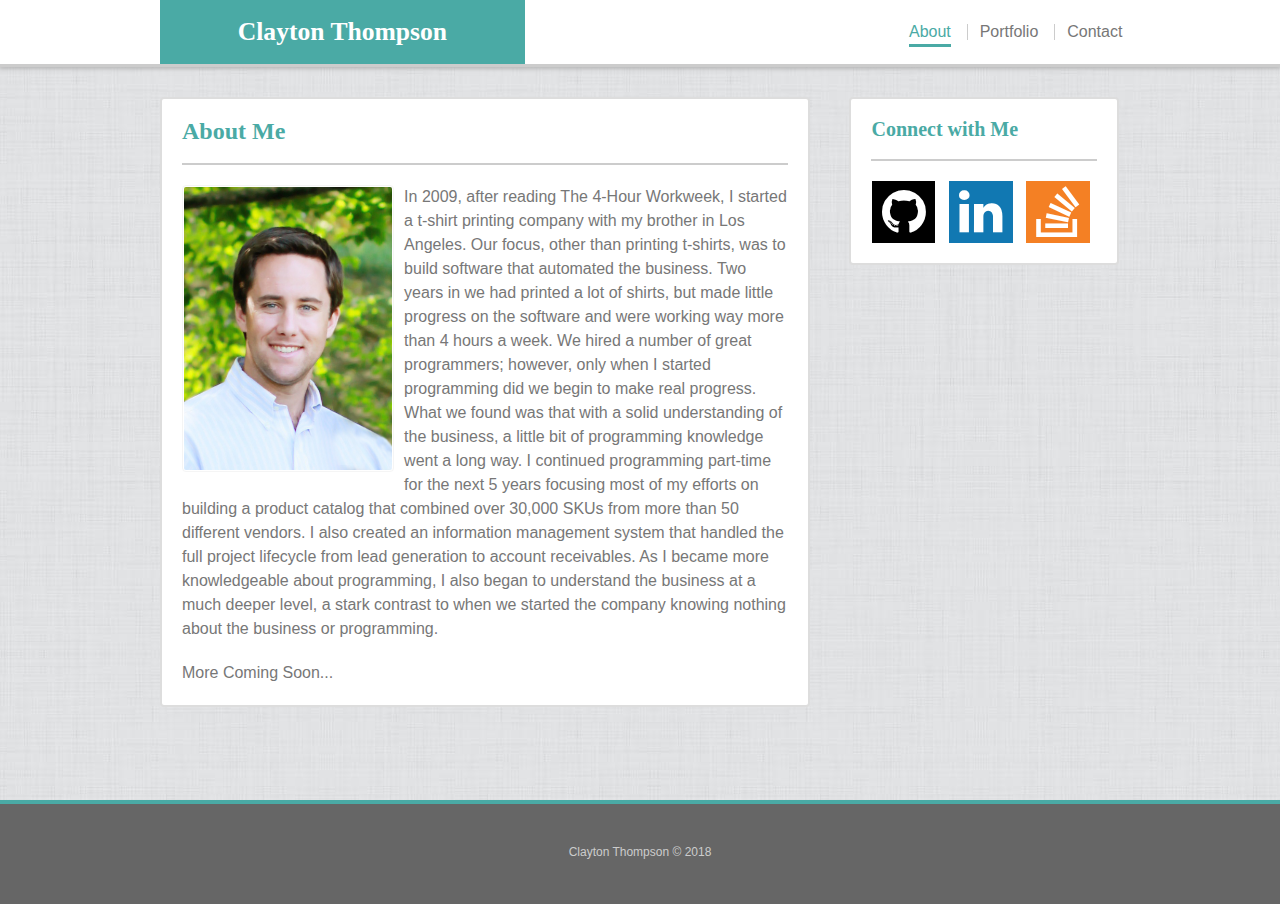
==== index.html @ 2136c7cc "completed assignment" ====
<!DOCTYPE html>
<html lang="en">

<title>Clayton Thompson - Portfolio</title>
<link rel="shortcut icon" href="assets/image/favicon.ico">

<meta charset="UTF-8">
<meta name="viewport" content="width=device-width, initial-scale=1, shrink-to-fit=no"> 
<link rel="stylesheet" href="assets/css/reset.css">
<link rel="stylesheet" href="assets/css/style.css">
<link rel="stylesheet" href="assets/vendor/font-awesome-4.7.0/css/font-awesome.min.css">



<body>
  <div class="wrapper">
    <header>
      <div class="contentWrapper">
        <a href="index.html" id="logo"><h1>Clayton Thompson</h1></a>
        <nav>
          <ul>
            <li><a class="selected" href="index.html">About</a></li>
            <li><a href="portfolio.html">Portfolio</a></li>
            <li><a href="contact.html">Contact</a></li>
          </ul>
        </nav>
      </div>
    </header>
    <main class="contentWrapper">
      
      <section class="contentBox clear">
        <h1 class="headerBox">About Me</h1>
        <figure class="about" >
          <img src="assets/image/profilepic.png" alt="Profile Picture" />
        </figure>
        
        <article>

          <p>In 2009, after reading The 4-Hour Workweek,  I started a t-shirt printing company with my brother in Los Angeles. Our focus, other than printing t-shirts, was to build software that automated the business. Two years in we had printed a lot of shirts, but made little progress on the software and were working way more than 4 hours a week. We hired a number of great programmers; however, only when I started programming did we begin to make real progress. What we found was that with a solid understanding of the business, a little bit of programming knowledge went a long way. I continued programming part-time for the next 5 years focusing most of my efforts on building a product catalog that combined over 30,000 SKUs from more than 50 different vendors. I also created an information management system that handled the full project lifecycle from lead generation to account receivables. As I became more knowledgeable about programming, I also began to understand the business at a much deeper level, a stark contrast to when we started the company knowing nothing about the business or programming.</p>

          <p>More Coming Soon...</p>

        </article>
      </section>

      <aside class="contentBox">
          <h2 class="headerBox">Connect with Me</h2>
          <ul class="socialLinks">
            <li class="black"><a href="https://github.com/clayton650" target="_blank"><i class="fa fa-github" aria-hidden="true"></i></a></li>
            <li class="blue"><a href="https://www.linkedin.com/in/clayton-thompson" target="_blank"><i class="fa fa-linkedin" aria-hidden="true"></i></a></li>
            <li class="orange"><a href="https://stackoverflow.com/users/802521/clayton" target="_blank"><i class="fa fa-stack-overflow" aria-hidden="true"></i></a></li>
          </ul>  
      </aside>

    </main>
    <div class="push"></div>
  </div>
  <footer>
    <div>
      <span>Clayton Thompson &copy; 2018</span>
    </div>
  </footer>
</body>
</html>
---- assets/css/style.css ----
/* Style Notes 

grey: #cccccc
teal: #4aaaa5
white: #ffffff
off white (whitesmoke): #f5f5f5;

*/

/*Sticky Footer*/
	
html, body {
  height: 100%;
  margin: 0;
}
.wrapper {
  min-height: 100%;

  /* Equal to height of footer */
  /* But also accounting for potential margin-bottom of last child */
  margin-bottom: -100px;
}

footer, .push {
  height: 100px;
}

/*End of Sticky Footer*/


/*Page Defaults*/

	body{
		font-size: 100%;
		font-family: 'Arial', 'Helvetica Neue', Helvetica, sans-serif;
		color: #777777;
		background: #f5f5f5 url("../image/whitey.png") repeat;
	}

	h1, h2, h3 {
		font-family: 'Georgia', Times, 'Times New Roman', serif;
		color: #4aaaa5;
	}

	h1{
		font-size: 150%;
		font-weight: bold;
	}

	h2{
		font-size: 125%;
	    font-weight: bold;
	}

	ul.square, ol.decimal{
		margin-bottom: 20px;
		line-height: 150%;
	}

	ul.square{
		list-style-type: square;

	}

	ol.decimal{
		list-style-type: decimal;
	}

	ul.square, ol.decimal{
		margin-bottom: 20px;
		margin-left: 40px;
		line-height: 150%;
	}

	ul.square li, ol.decimal li{

	}



	.contentWrapper{
		box-sizing: border-box;
		width: 960px;
		margin-left: auto;
		margin-right: auto;
	}

	.contentBox {
		background-color: #ffffff;
		border: 2px solid #dddddd;
		padding: 20px 20px 0 20px;
		border-radius: 4px;
	}

	.headerBox{
		padding-bottom: 20px;
		border-bottom: 2px solid #cccccc;
		margin-bottom: 20px;
	}

/* End of Page Defaults*/


/* Header */

	header{
		position:relative;
		display: block;
		margin-bottom: 30px;
		background-color: #ffffff;
		border-bottom: 3px solid #cccccc;
		box-shadow: 0px 0px 5px 1px darkgrey;
	}

	#logo{
		box-sizing: border-box;
		display: inline-block;
		background-color: #4aaaa5;
		padding: 2%;
		vertical-align: middle;
		text-align: center;
		width: 38%;
		cursor: pointer;
		text-decoration: none;
		
	}

	#logo h1{
		font-size: 160%;
		color: #ffffff;
	}

	header nav {
		box-sizing: border-box;
		display: inline-block;
		position: relative;
	    right: -2%;
		vertical-align: middle;
		text-align: right;
		width: 61%;
	}


	header nav li{
		display: inline-block;
		position: relative;
		vertical-align: middle;
		padding: 0 2%;
		border-left: 1px solid #cccccc;
	}

	header nav li a{
		color: inherit;
		text-decoration: none;
		cursor: pointer;
	}

	header nav li a:hover, header nav li a.selected{
		color: #4aaaa5;
		padding-bottom: 8%;
		border-bottom: 3px solid #4aaaa5;	
	}

	/*header nav li a:hover::after, header nav li a.selected::after{
		position: absolute;
		bottom: -33px;
	    left: 46%;
		content:'\f0d7';
		font-family: FontAwesome;
		color: inherit;
	}*/

	header nav li a:after:hover{
		display:block;
	}

	header nav li a.selected:hover{
		opacity: .5;
	}

	header nav li:first-child{
		border-left: 0px;
	}

/* End of Header */


/* Main - General */

	main{
		vertical-align: top;
		margin-bottom: 40px;
	}

	section, aside{
		display: inline-block;
		vertical-align: top;
	}


	section {
		box-sizing: border-box;
		width: 650px;
	}

/*End Main o General */


/* Aside */

	aside {
		box-sizing: border-box;
		width: 270px;
		margin-left: 35px;

	}

	aside ul.socialLinks{
		margin-bottom: 20px;
		margin-left: -4%;

	}

	aside ul.socialLinks li{
		box-sizing: border-box;
		display: inline-block;
		vertical-align: middle;
		text-align: center;
		margin-left: 4%;
		width: 27%;
		padding: 2%;
		color: #ffffff;
		background-color: black;
		border: 1px solid black;
		
	}

	aside ul.socialLinks li a{
		display: inline-block;
		color: inherit;
		/*max-width: 50px;*/
		/*max-height: 50px;*/
		/*padding: 10px;*/
		/*background: black;*/
		
		/*border: 1px solid black;*/
		width: 100%;
	}

	aside ul.socialLinks li a i{
		font-size: 318%;
	}

	aside ul.socialLinks li:hover{
		color: black;
		background-color: #ffffff;
	}

	aside ul.socialLinks li.blue{
		border: 1px solid #1178b2;
		background-color: #1178b2;
	}

	aside ul.socialLinks li.blue:hover {
		color: #1178b2;
		background-color: #ffffff;
	}

	aside ul.socialLinks li.orange{
		border: 1px solid #F48024;
		background-color: #F48024;
	}

	aside ul.socialLinks li.orange:hover {
		color: #F48024;
		background-color: #ffffff;
	}

	aside ul.socialLinks li:focus{
		color: white;
		background-color: #4aaaa5;
		border: 1px solid #4aaaa5;
	}
	
/* End of Aside */


/* Page - About */

	section .about img{
		box-sizing: border-box;
		float:left;
		width: 35%;
		margin: 0 10px 10px 0px;
		border-radius: 4px;
		padding: 1px;
		border: 1px solid #f5f5f5;
	}

	section p{
		margin-bottom: 20px;
		line-height: 150%;
	}


	.clear::after{
		content:"";
		clear: both;
		display: block;
	}


/*End Page - About*/


/* Page - Contact */

	form input, form textarea{
		margin-bottom: 20px;
	}

	form input:not([type="submit"]), form textarea{
		box-sizing: border-box;
		display: block;
		width: 100%;
		border: 1px solid #cccccc;
		border-radius: 2px;
		padding: 5px;
		
	}

	::placeholder{
		color: #cccccc;
	}

	form input[type="submit"]{
		background-color: #4aaaa5;
		color: #ffffff;
		border: 1px solid #4aaaa5;
		font-size: 18px;
		padding: 5px 20px;
		cursor: pointer;
	}



	form input[type="submit"]:hover{
		background-color: #ffffff;
		color: #4aaaa5;
	}
		

	form label{
		display: block;
		margin-bottom: 5px;
	}

/* End Page - Contact */


/* Page - Portfolio  */

	.figureWrapper{
		display: block;
		width: 626px;
		margin-left: -20px; /* pull figure left to offset figure left margin*/
	}

	.figureWrapper figure{
		display: inline-block;
		position: relative;
		margin: 0 0 20px 20px;
		padding: 4px;
		border-radius: 2px;
		background-color: #f5f5f5;
		
	}

	.figureWrapper .crop{
		box-sizing: border-box;
		width: 282px;
		height: 250px;
		border: 1px solid #ffffff;
		overflow: hidden;
	}

	.figureWrapper figure img{
		height: 250px;
		border: #ffffff;
	}

	.figureWrapper figure figcaption{
		display: block;
		position: absolute;
		bottom: 10px;
		background: #4aaaa5;
		color: white;
		text-align: center;
		padding: 10px 5px;
		width: 274px;
	    margin-left: -2px;
	    border-radius: 2px;
	}


/* End Page - Portfolio */


/* Footer */

	footer{
		display: block;
		text-align: center;
		border-top: 4px solid #4aaaa5;
		background-color: #666666;
		color: #cccccc;
		font-size: 12px;
		width: 100%;

	}

	footer div{
		display: inline-block;
	}

	footer span{
		display: table-cell;
		vertical-align: middle;
		height: 96px;
		margin: 0 auto;

	}

/* End of Footer */

/* @media section */

/*960 / 650 /270 section aside*/

@media screen and (max-width: 980px) {

	.contentWrapper{
		width: 98%;
	}

	section{
		width: 64%;
	}

	section .about img {
	    float: none;
	    width: 100%;
	}

	aside{
		width: 30%;
		margin-left: 5%;
	}

	.figureWrapper {
	    display: block;
	    width: 100%;
	    margin-left: 0;
	}

	.figureWrapper figure {
	    display: block;
	    margin: 0 auto 4% auto;
	    padding: 1%;
	    width: 98%;
	}

	.figureWrapper .crop{
		width: 100%;
		height: 100%;
	}

	.figureWrapper figure img {
		width: 100%;
    	height: 100%;
	}

	.figureWrapper figure figcaption{
		width: 97%;
		bottom: 16px;
	}

}



@media screen and (max-width: 768px) {

	.contentWrapper, section, aside{
		width: 98%;
	}

	#logo h1{
		font-size: 137%
	}

	section, aside{
		display: block;
		margin-left: auto;
		margin-right: auto;
	}

	section .about img {
	    float: left;
	    width: 35%;
	}

	aside{
		margin-top: 40px;
		
	}

	aside ul.socialLinks {
		margin-left: -1%;
	}

	aside ul.socialLinks li {
		margin-left: 1%;
    	width: 12%;
	}

	.figureWrapper{
	    display: block;
	    width: 104%;
	    margin-left: -2%;
	}

	.figureWrapper figure {
		box-sizing: border-box;
		display: inline-block;
		margin: 0 0 4% 2%;
		width: 47%; 
	}

	.figureWrapper .crop{
		width: 100%;
		height: 100%;
	}


	.figureWrapper figure img {
		width: 100%;
    	height: 100%;
	}

	.figureWrapper figure figcaption {
    	width: 94%;
    }

}


@media screen and (max-width: 640px) {
	
	.contentWrapper{
		width: 96%;
	}

	header{
		position: static;
	}

	header .contentWrapper{
		width: 100%;
	}

	section .about img{
		float: none;
		width: 100%;
	}

	#logo{
		display: block;
		width: 100%;
		padding: 3%;
	}

	#logo h1{
		font-size: 185%;
	}

	header nav{
		display: block;
		text-align: center;
    	width: 100%;
    	right: 0;
	}

	header nav li {
	    padding: 0px 8%;
    	margin: 5% 0%;
	}

	aside ul.socialLinks li {
		width: 16%;
	}

	aside ul.socialLinks li a i {
    	font-size: 288%;
    }

	.figureWrapper {
	    display: block;
	    width: 100%;
	    margin-left: 0;
	}

	.figureWrapper figure {
	    display: block;
	    margin: 0 auto 4% auto;
	    padding: 1%;
	    width: 98%;
	}

	.figureWrapper .crop{
		width: 100%;
		height: 100%;
	}

	.figureWrapper figure img {
		width: 100%;
    	height: 100%;
	}

	.figureWrapper figure figcaption{
		width: 97%;
		bottom: 16px;
	}

	
}
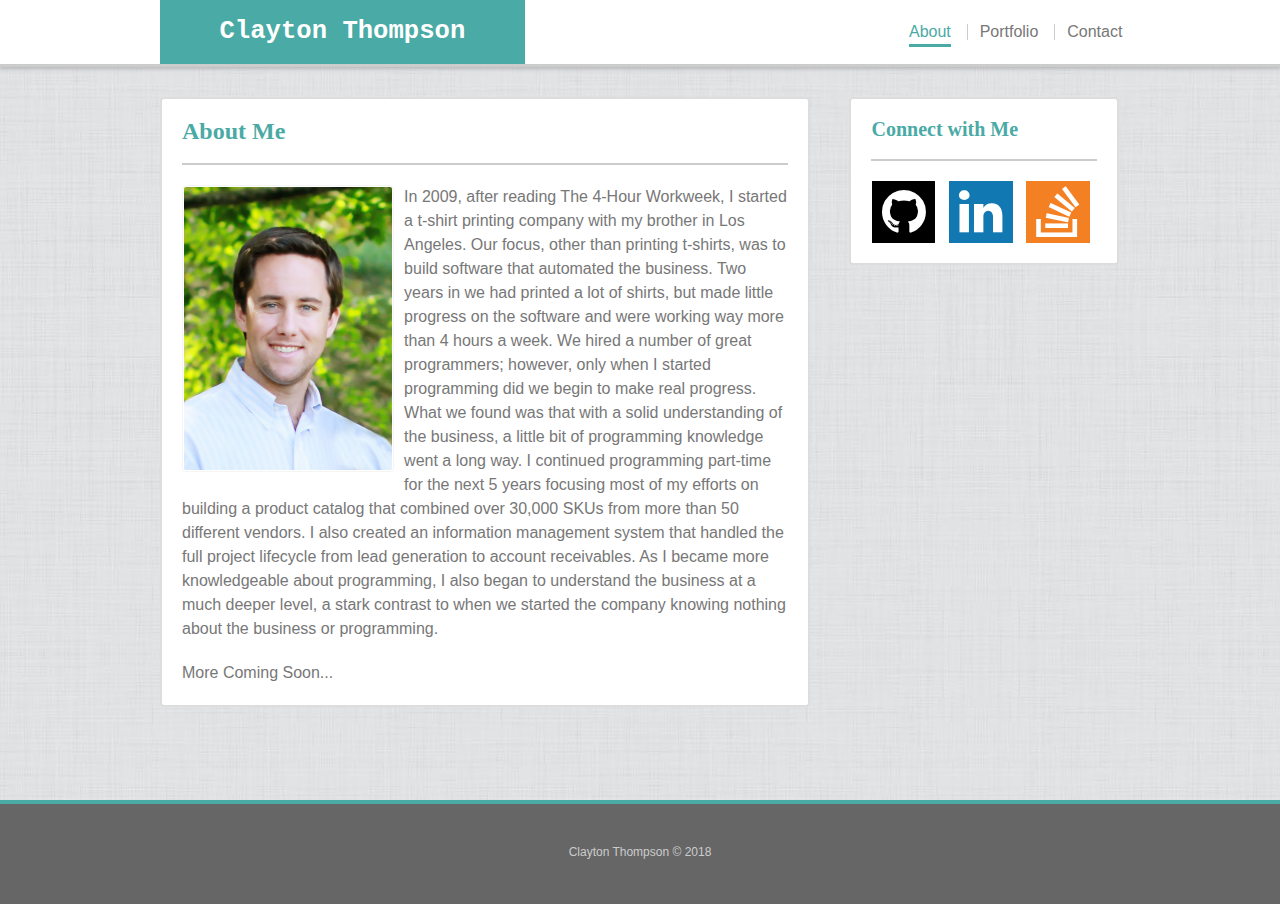
==== commit 059a7293: "updated portfolio section" ====
--- a/index.html
+++ b/index.html
@@ -1,22 +1,20 @@
 <!DOCTYPE html>
 <html lang="en">
+<meta charset="UTF-8">
+<meta name="viewport" content="width=device-width, initial-scale=1, shrink-to-fit=no"> 
 
 <title>Clayton Thompson - Portfolio</title>
 <link rel="shortcut icon" href="assets/image/favicon.ico">
 
-<meta charset="UTF-8">
-<meta name="viewport" content="width=device-width, initial-scale=1, shrink-to-fit=no"> 
 <link rel="stylesheet" href="assets/css/reset.css">
 <link rel="stylesheet" href="assets/css/style.css">
 <link rel="stylesheet" href="assets/vendor/font-awesome-4.7.0/css/font-awesome.min.css">
-
-
 
 <body>
   <div class="wrapper">
     <header>
       <div class="contentWrapper">
-        <a href="index.html" id="logo"><h1>Clayton Thompson</h1></a>
+        <a href="index.html" id="logo"><h1 id="text">Clayton Thompson</h1></a>
         <nav>
           <ul>
             <li><a class="selected" href="index.html">About</a></li>
@@ -60,5 +58,7 @@
       <span>Clayton Thompson &copy; 2018</span>
     </div>
   </footer>
+
+  <script type="text/javascript" src="assets/utils.js"></script>
 </body>
 </html>--- a/assets/css/style.css
+++ b/assets/css/style.css
@@ -636,23 +636,48 @@
 }
 
 
-
-
-
-
-
-
-
-
-
-
-
-
-
-
-
-
-
-
-
-
+@import 'https://fonts.googleapis.com/css?family=Roboto+Mono:100';
+
+#logo h1{
+  font-family: 'Roboto Mono', monospace;
+  /*background: #212121;
+  height: 100%;*/
+}
+#logo{
+  /*height: 100%;
+  width: 100%;*/
+  justify-content: center;
+  align-items: center;
+  /*display: flex;*/
+}
+#logo h1 {
+ /* font-weight: 100;
+  font-size: 28px;
+  color: #fafafa;*/
+}
+.dud {
+  color: #757575;
+}
+
+
+
+
+
+
+
+
+
+
+
+
+
+
+
+
+
+
+
+
+
+
+
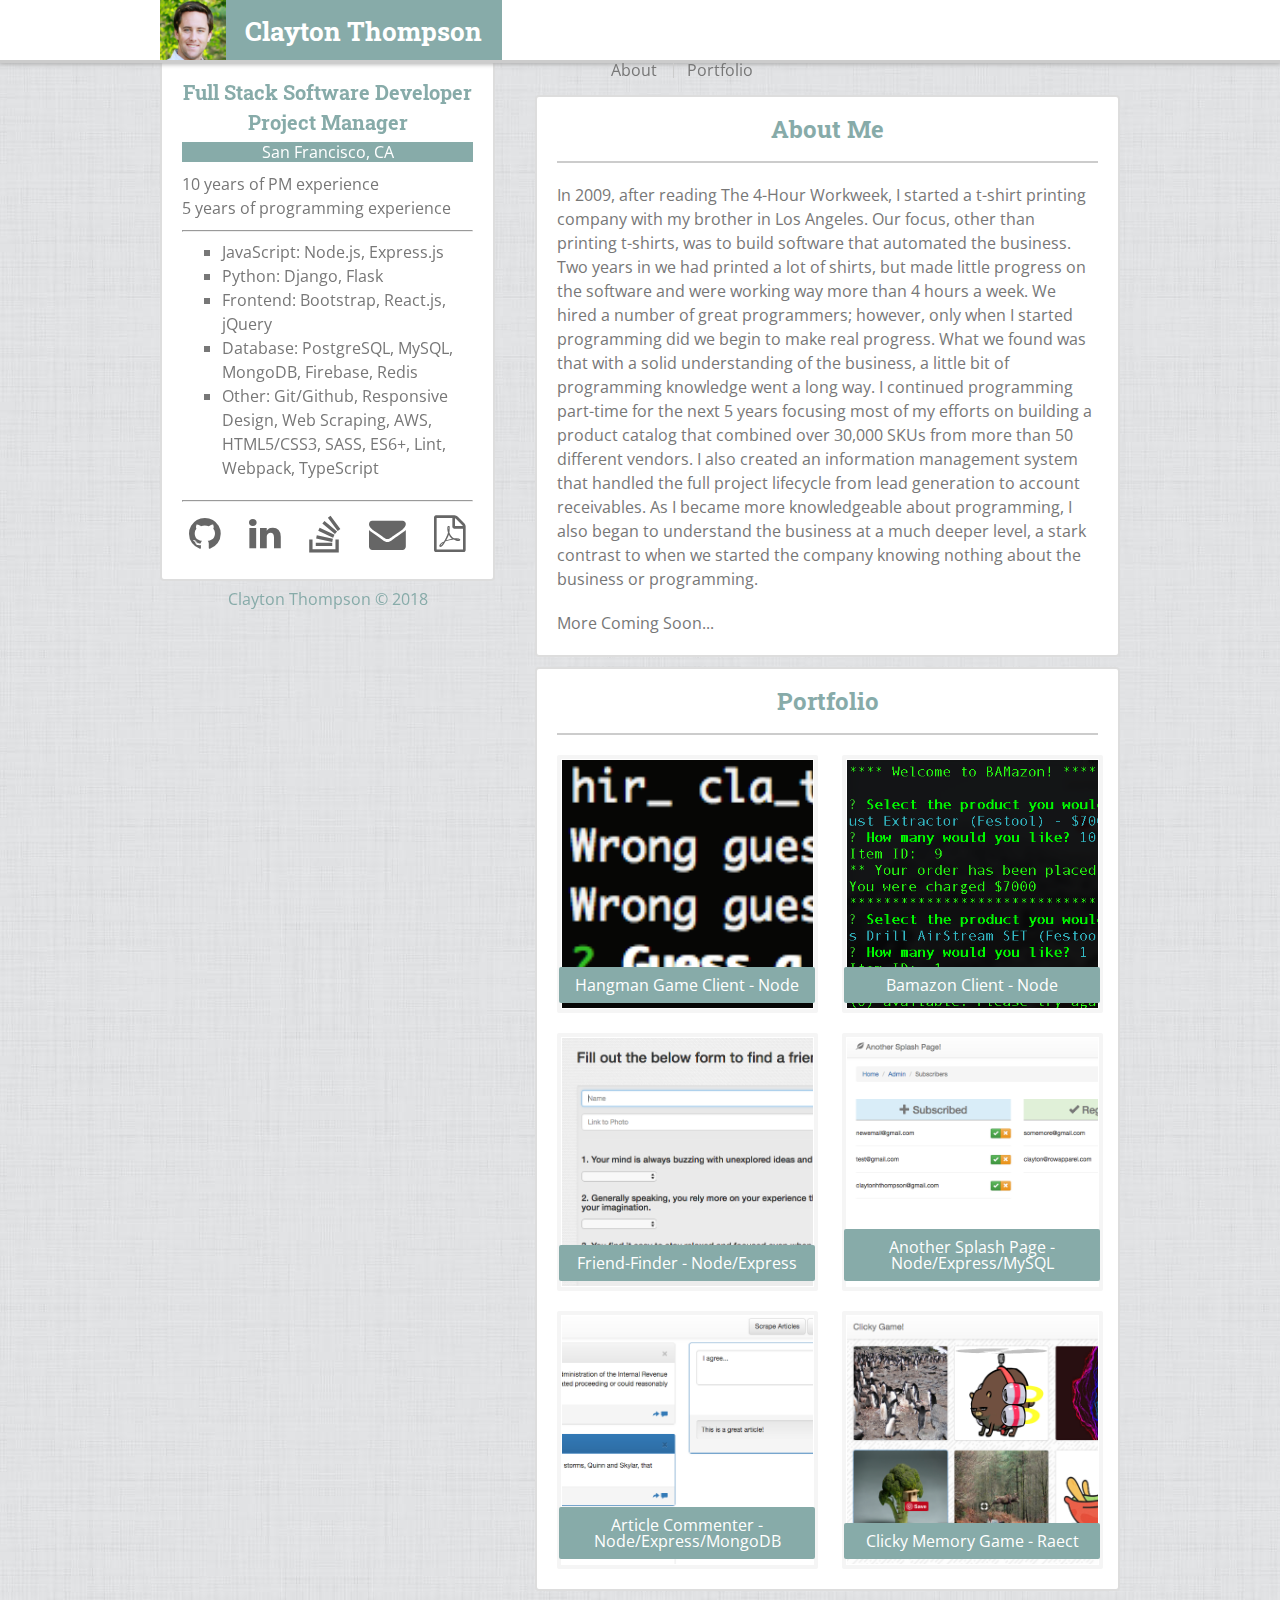
==== commit 55bf4329: "started portfolio update" ====
--- a/index.html
+++ b/index.html
@@ -9,56 +9,185 @@
 <link rel="stylesheet" href="assets/css/reset.css">
 <link rel="stylesheet" href="assets/css/style.css">
 <link rel="stylesheet" href="assets/vendor/font-awesome-4.7.0/css/font-awesome.min.css">
+<link href="https://fonts.googleapis.com/css?family=Roboto+Slab" rel="stylesheet">
+<link href="https://fonts.googleapis.com/css?family=Open+Sans" rel="stylesheet">
+
+<script src="https://code.jquery.com/jquery-3.2.1.min.js" integrity="sha256-hwg4gsxgFZhOsEEamdOYGBf13FyQuiTwlAQgxVSNgt4=" crossorigin="anonymous"></script>
 
 <body>
   <div class="wrapper">
     <header>
       <div class="contentWrapper">
+        <span id="head-shot">
+          <img  src="assets/image/profilepic.png" alt="Profile Picture">
+        </span>
         <a href="index.html" id="logo"><h1 id="text">Clayton Thompson</h1></a>
         <nav>
-          <ul>
-            <li><a class="selected" href="index.html">About</a></li>
-            <li><a href="portfolio.html">Portfolio</a></li>
-            <li><a href="contact.html">Contact</a></li>
+          <ul class="pageLinks">
+            <li><a href="#about">About</a></li>
+            <li><a href="#portfolio">Portfolio</a></li>
           </ul>
         </nav>
       </div>
     </header>
     <main class="contentWrapper">
+      <aside>
+         <div class="contentBox">
+          <h2>Full Stack Software Developer</h2>
+          <h2>Project Manager</h2>
+          <span class='break'>San Francisco, CA</span>
+          <ul>
+          <li>10 years of PM experience</li>
+          <li>5 years of programming experience</li>
+          </ul>
+          <hr>
+          <ul class="square">
+            <li>JavaScript: Node.js, Express.js</li>
+            <li>Python: Django, Flask</li>
+            <li>Frontend: Bootstrap, React.js, jQuery</li>
+            <li>Database: PostgreSQL, MySQL, MongoDB, Firebase, Redis</li>
+            <li>Other: Git/Github, Responsive Design, Web Scraping, AWS, HTML5/CSS3, SASS, ES6+, Lint, Webpack, TypeScript</li>
+          </ul>
+          <hr>
+          <ul class="socialLinks">
+            <li class="black"><a href="https://github.com/clayton650" title="github" target="_blank"><i class="fa fa-github" aria-hidden="true"></i></a></li>
+            <li class="blue"><a href="https://www.linkedin.com/in/clayton-thompson" title="linkedin" target="_blank"><i class="fa fa-linkedin" aria-hidden="true"></i></a></li>
+            <li class="orange"><a href="https://stackoverflow.com/users/802521/clayton" title="stackoverflow" target="_blank"><i class="fa fa-stack-overflow" aria-hidden="true"></i></a></li>
+            <li id="email"><a href="#"><i class="fa fa-envelope" title="email"></i></a></li>
+            <li ><a href="assets/clayton-thompson-resume.pdf" title="resume" target="_blank"><i class="fa fa-file-pdf-o" title="resume"></i></a></li>
+          </ul>
+        </div>
+        <footer>
+          Clayton Thompson &copy; 2018
+        </footer>
+      </aside>
+      <section class="clear">
       
-      <section class="contentBox clear">
-        <h1 class="headerBox">About Me</h1>
-        <figure class="about" >
-          <img src="assets/image/profilepic.png" alt="Profile Picture" />
-        </figure>
-        
-        <article>
-
+        <article id="about" class="contentBox waypoint">
+          <h1 class="headerBox">About Me</h1>
           <p>In 2009, after reading The 4-Hour Workweek,  I started a t-shirt printing company with my brother in Los Angeles. Our focus, other than printing t-shirts, was to build software that automated the business. Two years in we had printed a lot of shirts, but made little progress on the software and were working way more than 4 hours a week. We hired a number of great programmers; however, only when I started programming did we begin to make real progress. What we found was that with a solid understanding of the business, a little bit of programming knowledge went a long way. I continued programming part-time for the next 5 years focusing most of my efforts on building a product catalog that combined over 30,000 SKUs from more than 50 different vendors. I also created an information management system that handled the full project lifecycle from lead generation to account receivables. As I became more knowledgeable about programming, I also began to understand the business at a much deeper level, a stark contrast to when we started the company knowing nothing about the business or programming.</p>
-
           <p>More Coming Soon...</p>
-
+        </article>
+        <article id="portfolio" class="contentBox waypoint">
+          <h1 class="headerBox">Portfolio</h1>
+    
+          <div class="figureWrapper">
+            <figure>
+              <a href="https://github.com/clayton650/hangman-cli" target="_blank">
+                <div class="crop">
+                  <img src="assets/image/hangman-cli.png" alt="hangman client app">
+                </div>
+                <figcaption>Hangman Game Client - Node</figcaption>
+              </a>
+            </figure>
+            <figure>
+              <a href="https://github.com/clayton650/bamazon" target="_blank">
+                <div class="crop">
+                  <img src="assets/image/bamazon-cli.png" alt="hangman client app">
+                </div>
+                <figcaption>Bamazon Client - Node</figcaption>
+              </a>
+            </figure>
+            <figure>
+              <a href="https://i-need-friends.herokuapp.com/" target="_blank">
+                <div class="crop">
+                  <img src="assets/image/friend-finder.png" alt="friend finder app">
+                </div>
+                <figcaption>Friend-Finder - Node/Express</figcaption>
+              </a>
+            </figure>
+            <figure>
+              <a href="https://another-splash-page.herokuapp.com/" target="_blank">
+                <div class="crop">
+                  <img src="assets/image/another-splash-page.png" alt="article comments">
+                </div>
+                <figcaption>Another Splash Page - Node/Express/MySQL</figcaption>
+              </a>
+            </figure>
+            <figure>
+              <a href="https://article-comments.herokuapp.com/" target="_blank">
+                <div class="crop">
+                  <img src="assets/image/article-comments.png" alt="article comments">
+                </div>
+                <figcaption>Article Commenter - Node/Express/MongoDB</figcaption>
+              </a>
+            </figure>
+            <figure>
+              <a href="https://another-clicky-game.herokuapp.com/" target="_blank">
+                <div class="crop">
+                  <img src="assets/image/clicky-game.png" alt="clicky memory game">
+                </div>
+                <figcaption>Clicky Memory Game - Raect</figcaption>
+              </a>
+            </figure>
+          </div>
         </article>
       </section>
-
-      <aside class="contentBox">
-          <h2 class="headerBox">Connect with Me</h2>
-          <ul class="socialLinks">
-            <li class="black"><a href="https://github.com/clayton650" target="_blank"><i class="fa fa-github" aria-hidden="true"></i></a></li>
-            <li class="blue"><a href="https://www.linkedin.com/in/clayton-thompson" target="_blank"><i class="fa fa-linkedin" aria-hidden="true"></i></a></li>
-            <li class="orange"><a href="https://stackoverflow.com/users/802521/clayton" target="_blank"><i class="fa fa-stack-overflow" aria-hidden="true"></i></a></li>
-          </ul>  
-      </aside>
-
     </main>
-    <div class="push"></div>
+    <!-- <div class="push"></div> -->
   </div>
-  <footer>
+  <!-- <footer>
     <div>
       <span>Clayton Thompson &copy; 2018</span>
     </div>
-  </footer>
+  </footer> -->
+  <script type="text/javascript" src="assets/vendor/waypoints/jquery.waypoints.min.js"></script>
+  <script type="text/javascript">
 
-  <script type="text/javascript" src="assets/utils.js"></script>
+    //Show email in sidebar
+    $('#email').one('click', function(e){
+      e.preventDefault();
+      var $html = $('<div>').addClass('email').text('claytonHthompson@gmail.com');
+      var parent = $(this).closest('ul');
+      $html.insertAfter(parent);
+    });
+
+    //Set selected  nav
+    function set_selected_nav(hash){
+      $(".pageLinks li a.selected").removeClass('selected');
+      $(".pageLinks li a[href='"+hash+"']").addClass('selected');
+    };
+
+    function handle_nav_click(hash){
+      set_selected_nav(hash);
+      $('html, body').animate({
+        scrollTop: $(hash).offset().top
+      }, 800, function(){
+        window.location.hash = hash;
+      });
+
+    }
+
+    //Update nav when page loads
+    var hash = window.location.hash;
+    if(hash){
+      handle_nav_click(hash);
+    }
+
+    //Handle nav clicks
+    $(".pageLinks li a").on('click', function(e){
+      e.preventDefault();
+      handle_nav_click(this.hash);
+    });
+
+    //config waypoints
+    var waypoints = $('.waypoint').waypoint({
+      handler: function(direction) {
+        console.log(this.element.id + ' hit');
+        var current_id = 'about';
+        if(direction === 'down'){
+          current_id = this.element.id;
+        }else{
+          var next_waypoint_id = $(this.element).prev().attr('id');
+          if(next_waypoint_id){
+            current_id = next_waypoint_id;
+          }
+        }
+        console.log('current_id', current_id);
+        var hash = '#'+current_id;
+        set_selected_nav(hash);
+      }
+    });
+  </script>
 </body>
 </html>--- a/assets/css/style.css
+++ b/assets/css/style.css
@@ -1,7 +1,7 @@
 /* Style Notes 
 
 grey: #cccccc
-teal: #4aaaa5
+teal: #87aba9
 white: #ffffff
 off white (whitesmoke): #f5f5f5;
 
@@ -18,11 +18,11 @@
 
   /* Equal to height of footer */
   /* But also accounting for potential margin-bottom of last child */
-  margin-bottom: -100px;
+  margin-bottom: -36px;
 }
 
 footer, .push {
-  height: 100px;
+  height: 32px;
 }
 
 /*End of Sticky Footer*/
@@ -32,14 +32,14 @@
 
 	body{
 		font-size: 100%;
-		font-family: 'Arial', 'Helvetica Neue', Helvetica, sans-serif;
+		font-family: 'Open Sans', 'Arial', 'Helvetica Neue', Helvetica, sans-serif;
 		color: #777777;
 		background: #f5f5f5 url("../image/whitey.png") repeat;
 	}
 
 	h1, h2, h3 {
-		font-family: 'Georgia', Times, 'Times New Roman', serif;
-		color: #4aaaa5;
+		font-family: 'Roboto Slab', sans-serif;
+		color: #87aba9;
 	}
 
 	h1{
@@ -50,6 +50,10 @@
 	h2{
 		font-size: 125%;
 	    font-weight: bold;
+	}
+
+	hr{
+		color: #cccccc;
 	}
 
 	ul.square, ol.decimal{
@@ -71,12 +75,6 @@
 		margin-left: 40px;
 		line-height: 150%;
 	}
-
-	ul.square li, ol.decimal li{
-
-	}
-
-
 
 	.contentWrapper{
 		box-sizing: border-box;
@@ -90,12 +88,23 @@
 		border: 2px solid #dddddd;
 		padding: 20px 20px 0 20px;
 		border-radius: 4px;
+		margin-bottom: 10px;
 	}
 
 	.headerBox{
 		padding-bottom: 20px;
 		border-bottom: 2px solid #cccccc;
 		margin-bottom: 20px;
+		text-align: center;
+	}
+
+	.break{
+		display: block;
+		text-align: center;
+		color: white;
+		background-color: #87aba9;
+		padding: 2px;
+		margin-bottom: 10px;
 	}
 
 /* End of Page Defaults*/
@@ -104,28 +113,51 @@
 /* Header */
 
 	header{
-		position:relative;
-		display: block;
+		position:fixed;
+		display: block;
+		height: 60px;
+		width: 100%;
 		margin-bottom: 30px;
 		background-color: #ffffff;
 		border-bottom: 3px solid #cccccc;
 		box-shadow: 0px 0px 5px 1px darkgrey;
-	}
-
-	#logo{
-		box-sizing: border-box;
-		display: inline-block;
-		background-color: #4aaaa5;
+		z-index: 100;
+	}
+
+	header, header #head-shot, header #logo, header nav{
+		height: 60px;
+	}
+
+	header #head-shot{
+		box-sizing: border-box;
+		display: inline-block;
+		position: relative;
+		width: 7%;
+		overflow: hidden;
+		vertical-align: top;
+	}
+
+	header #head-shot img{
+		position: relative;
+		width: 112%;
+		left: -6%;
+		top: -21%;
+	}
+
+	header #logo{
+		box-sizing: border-box;
+		display: inline-block;
+		position: relative;
+		background-color: #87aba9;
 		padding: 2%;
 		vertical-align: middle;
-		text-align: center;
-		width: 38%;
+		left: -5px;
 		cursor: pointer;
 		text-decoration: none;
 		
 	}
 
-	#logo h1{
+	header #logo h1{
 		font-size: 160%;
 		color: #ffffff;
 	}
@@ -134,14 +166,21 @@
 		box-sizing: border-box;
 		display: inline-block;
 		position: relative;
-	    right: -2%;
-		vertical-align: middle;
+	    right: 1%;
 		text-align: right;
-		width: 61%;
-	}
-
-
-	header nav li{
+    	width: 64%;
+	}
+
+	header ul.socialLinks{
+		box-sizing: border-box;
+		display: inline-block;
+		position: relative;
+		text-align: right;
+		width: 25%;
+	}
+
+
+	header li{
 		display: inline-block;
 		position: relative;
 		vertical-align: middle;
@@ -149,26 +188,17 @@
 		border-left: 1px solid #cccccc;
 	}
 
-	header nav li a{
+	header li a{
 		color: inherit;
 		text-decoration: none;
 		cursor: pointer;
 	}
 
-	header nav li a:hover, header nav li a.selected{
-		color: #4aaaa5;
+	header nav ul.pageLinks li a:hover, header nav ul.pageLinks li a.selected{
+		color: #87aba9;
 		padding-bottom: 8%;
-		border-bottom: 3px solid #4aaaa5;	
-	}
-
-	/*header nav li a:hover::after, header nav li a.selected::after{
-		position: absolute;
-		bottom: -33px;
-	    left: 46%;
-		content:'\f0d7';
-		font-family: FontAwesome;
-		color: inherit;
-	}*/
+		border-bottom: 3px solid #87aba9;	
+	}
 
 	header nav li a:after:hover{
 		display:block;
@@ -190,6 +220,7 @@
 	main{
 		vertical-align: top;
 		margin-bottom: 40px;
+		padding-top: 95px;
 	}
 
 	section, aside{
@@ -200,7 +231,9 @@
 
 	section {
 		box-sizing: border-box;
-		width: 650px;
+		width: 585px;
+		margin-left: 35px;
+		float: right;
 	}
 
 /*End Main o General */
@@ -210,79 +243,96 @@
 
 	aside {
 		box-sizing: border-box;
-		width: 270px;
-		margin-left: 35px;
-
-	}
-
-	aside ul.socialLinks{
+		position: fixed;
+		width: 335px;
+		top: 60px;
+		z-index: 1;
+	}
+
+	.email{
+		text-align: center;
+		padding: 10px;
+		border: 1px solid darkgray;
+		background: #cccccc;
+		-moz-box-shadow: inset 0 0 10px #000000;
+		-webkit-box-shadow: inset 0 0 10px #000000;
+		box-shadow: inset 0px 2px 10px darkgrey;
+		margin-bottom: 20px
+	}
+
+	aside h2{
+		text-align: center;
+		margin-bottom: 10px;
+	}
+
+	aside ul{
+		margin-bottom: 10px;
+		line-height: 150%;
+	}
+
+	aside footer{
+		display: block;
+		text-align: center;
+		color: #87aba9;
+		margin-top: 10px;
+	}
+
+/* End of Aside */
+
+/* Social Links (continued) */
+
+	header ul.socialLinks, aside ul.socialLinks{
 		margin-bottom: 20px;
 		margin-left: -4%;
 
 	}
 
-	aside ul.socialLinks li{
+	header ul.socialLinks li, aside ul.socialLinks li{
 		box-sizing: border-box;
 		display: inline-block;
 		vertical-align: middle;
 		text-align: center;
 		margin-left: 4%;
-		width: 27%;
+		/* width: 27%; */
 		padding: 2%;
-		color: #ffffff;
-		background-color: black;
-		border: 1px solid black;
+		color: #666666;
+		/* background-color: black;
+		border: 1px solid black; */
 		
 	}
 
-	aside ul.socialLinks li a{
+	header ul.socialLinks li{
+		margin-left: 0%;
+		padding: 0%;
+	}
+
+	header ul.socialLinks li a, aside ul.socialLinks li a{
 		display: inline-block;
 		color: inherit;
-		/*max-width: 50px;*/
-		/*max-height: 50px;*/
-		/*padding: 10px;*/
-		/*background: black;*/
-		
-		/*border: 1px solid black;*/
-		width: 100%;
-	}
-
-	aside ul.socialLinks li a i{
-		font-size: 318%;
-	}
-
-	aside ul.socialLinks li:hover{
+		width: 100%;
+	}
+
+	header ul.socialLinks li a i, aside ul.socialLinks li a i{
+		font-size: 230%;
+	}
+
+	ul.socialLinks li:hover{
 		color: black;
 		background-color: #ffffff;
-	}
-
-	aside ul.socialLinks li.blue{
-		border: 1px solid #1178b2;
-		background-color: #1178b2;
-	}
-
-	aside ul.socialLinks li.blue:hover {
+	} 
+
+	ul.socialLinks li.blue:hover {
 		color: #1178b2;
 		background-color: #ffffff;
 	}
 
-	aside ul.socialLinks li.orange{
-		border: 1px solid #F48024;
-		background-color: #F48024;
-	}
-
-	aside ul.socialLinks li.orange:hover {
+
+	ul.socialLinks li.orange:hover {
 		color: #F48024;
 		background-color: #ffffff;
 	}
-
-	aside ul.socialLinks li:focus{
-		color: white;
-		background-color: #4aaaa5;
-		border: 1px solid #4aaaa5;
-	}
 	
-/* End of Aside */
+/* End of Social Links */
 
 
 /* Page - About */
@@ -334,9 +384,9 @@
 	}
 
 	form input[type="submit"]{
-		background-color: #4aaaa5;
+		background-color: #87aba9;
 		color: #ffffff;
-		border: 1px solid #4aaaa5;
+		border: 1px solid #87aba9;
 		font-size: 18px;
 		padding: 5px 20px;
 		cursor: pointer;
@@ -346,7 +396,7 @@
 
 	form input[type="submit"]:hover{
 		background-color: #ffffff;
-		color: #4aaaa5;
+		color: #87aba9;
 	}
 		
 
@@ -362,7 +412,7 @@
 
 	.figureWrapper{
 		display: block;
-		width: 626px;
+		width: 582px;
 		margin-left: -20px; /* pull figure left to offset figure left margin*/
 	}
 
@@ -378,7 +428,7 @@
 
 	.figureWrapper .crop{
 		box-sizing: border-box;
-		width: 282px;
+		width: 253px;
 		height: 250px;
 		border: 1px solid #ffffff;
 		overflow: hidden;
@@ -393,11 +443,11 @@
 		display: block;
 		position: absolute;
 		bottom: 10px;
-		background: #4aaaa5;
+		background: #87aba9;
 		color: white;
 		text-align: center;
 		padding: 10px 5px;
-		width: 274px;
+		width: 246px;
 	    margin-left: -2px;
 	    border-radius: 2px;
 	}
@@ -408,15 +458,13 @@
 
 /* Footer */
 
-	footer{
-		display: block;
-		text-align: center;
-		border-top: 4px solid #4aaaa5;
+	/* footer{
+		display: block;
+		text-align: center;
+		border-top: 4px solid #87aba9;
 		background-color: #666666;
 		color: #cccccc;
-		font-size: 12px;
-		width: 100%;
-
+		font-size: 16px;
 	}
 
 	footer div{
@@ -426,10 +474,10 @@
 	footer span{
 		display: table-cell;
 		vertical-align: middle;
-		height: 96px;
 		margin: 0 auto;
-
-	}
+		padding: 6px;
+
+	} */
 
 /* End of Footer */
 
@@ -636,48 +684,24 @@
 }
 
 
-@import 'https://fonts.googleapis.com/css?family=Roboto+Mono:100';
-
-#logo h1{
-  font-family: 'Roboto Mono', monospace;
-  /*background: #212121;
-  height: 100%;*/
-}
-#logo{
-  /*height: 100%;
-  width: 100%;*/
-  justify-content: center;
-  align-items: center;
-  /*display: flex;*/
-}
-#logo h1 {
- /* font-weight: 100;
-  font-size: 28px;
-  color: #fafafa;*/
-}
-.dud {
-  color: #757575;
-}
-
-
-
-
-
-
-
-
-
-
-
-
-
-
-
-
-
-
-
-
-
-
-
+
+
+
+
+
+
+
+
+
+
+
+
+
+
+
+
+
+
+
+
+
